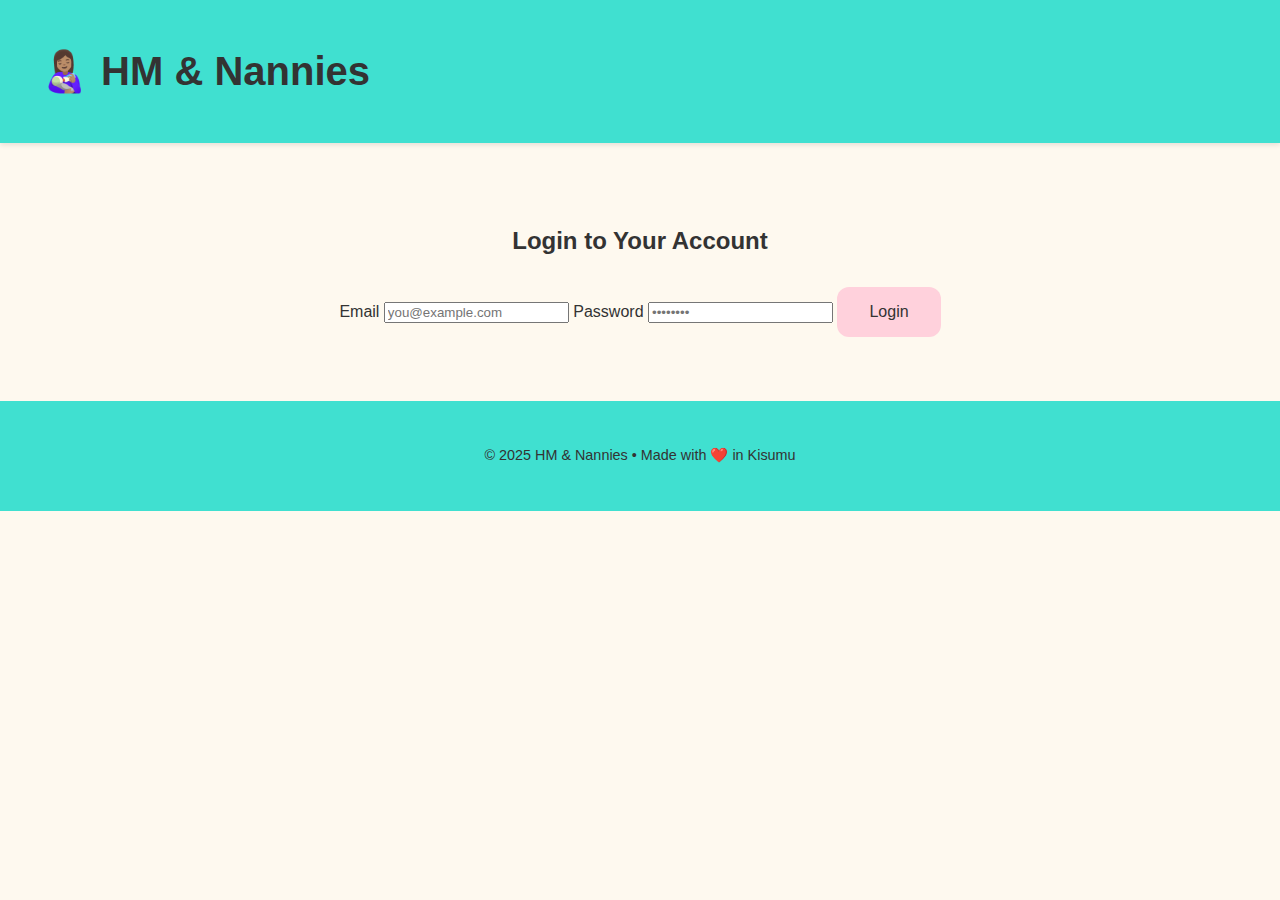
==== src/frontend/login.html @ 3fd79748 "feat: Add the login template" ====
<!DOCTYPE html>
<html lang="en">
<head>
  <meta charset="UTF-8" />
  <meta name="viewport" content="width=device-width, initial-scale=1.0"/>
  <title>Login - HM & Nannies</title>
  <link rel="stylesheet" href="style.css" />
</head>
<body>
  <header class="site-header">
    <div class="header-content">
      <h1>👩🏽‍🍼 HM & Nannies</h1>
    </div>
  </header>

  <main class="landing">
    <div class="cta">
      <h2>Login to Your Account</h2>
      <form class="auth-form">
        <label for="email">Email</label>
        <input type="email" id="email" placeholder="you@example.com" required /> 
      
        <label for="password">Password</label>
        <input type="password" id="password" placeholder="••••••••" required />
      
        <button type="submit" class="primary-btn">Login</button>
      </form>
    </div>
  </main>

  <footer>
    <p>&copy; 2025 HM & Nannies • Made with ❤️ in Kisumu</p>
  </footer>
</body>
</html>
---- src/frontend/style.css ----
:root {
  --tarceise: #40e0d0;
  --light-pink: #ffd1dc;
  --charcoal: #333333;
  --warm-sand: #fef9ef;
  --white: #ffffff;
}

body {
  margin: 0;
  font-family: 'Segoe UI', sans-serif;
  background-color: var(--warm-sand);
  color: var(--charcoal);
}

.site-header {
  background-color: var(--tarceise);
  text-align: center;
  padding: 3rem 1rem;
  box-shadow: 0 2px 5px rgba(0,0,0,0.1);
}

.site-header h1 {
  margin: 0;
  font-size: 2.5rem;
}

.site-header p {
  margin-top: 0.5rem;
  font-size: 1.2rem;
}

.landing {
  display: flex;
  justify-content: center;
  align-items: center;
  padding: 4rem 1rem;
  text-align: center;
}

.cta h2 {
  margin-bottom: 2rem;
  font-size: 1.5rem;
}

.btn-group {
  display: flex;
  justify-content: center;
  gap: 1.5rem;
}

.primary-btn,
.secondary-btn {
  padding: 1rem 2rem;
  border: var(--white);
  border-radius: 12px;
  font-size: 1rem;
  cursor: pointer;
  transition: 0.3s ease;
}

.primary-btn {
  background-color: var(--light-pink);
  color: var(--charcoal);
}

.primary-btn:hover {
  background-color: var(--white);
}

.secondary-btn {
  background-color: var(--light-pink);
  color: var(--charcoal);
}

.secondary-btn:hover {
  background-color: var(--white);
}

footer {
  text-align: center;
  padding: 2rem;
  background-color: var(--tarceise);
  font-size: 0.9rem;
}
.header-content {
  display: flex;
  justify-content: space-between;
  align-items: center;
  flex-wrap: wrap;
  max-width: 1200px;
  margin: 0 auto;
  padding: 0 1rem;
}

.nav-buttons {
  display: flex;
  gap: 1rem;
}

.nav-btn {
  padding: 0.5rem 1.2rem;
  background-color: var(--light-pink);
  color: var(--charcoal);
  border: 2px solid var(--white);
  border-radius: 10px;
  font-size: 0.95rem;
  cursor: pointer;
  transition: 0.3s ease;
  display: inline-block;
  text-decoration: none;
}

.nav-btn:hover {
  background-color: var(--white);
}
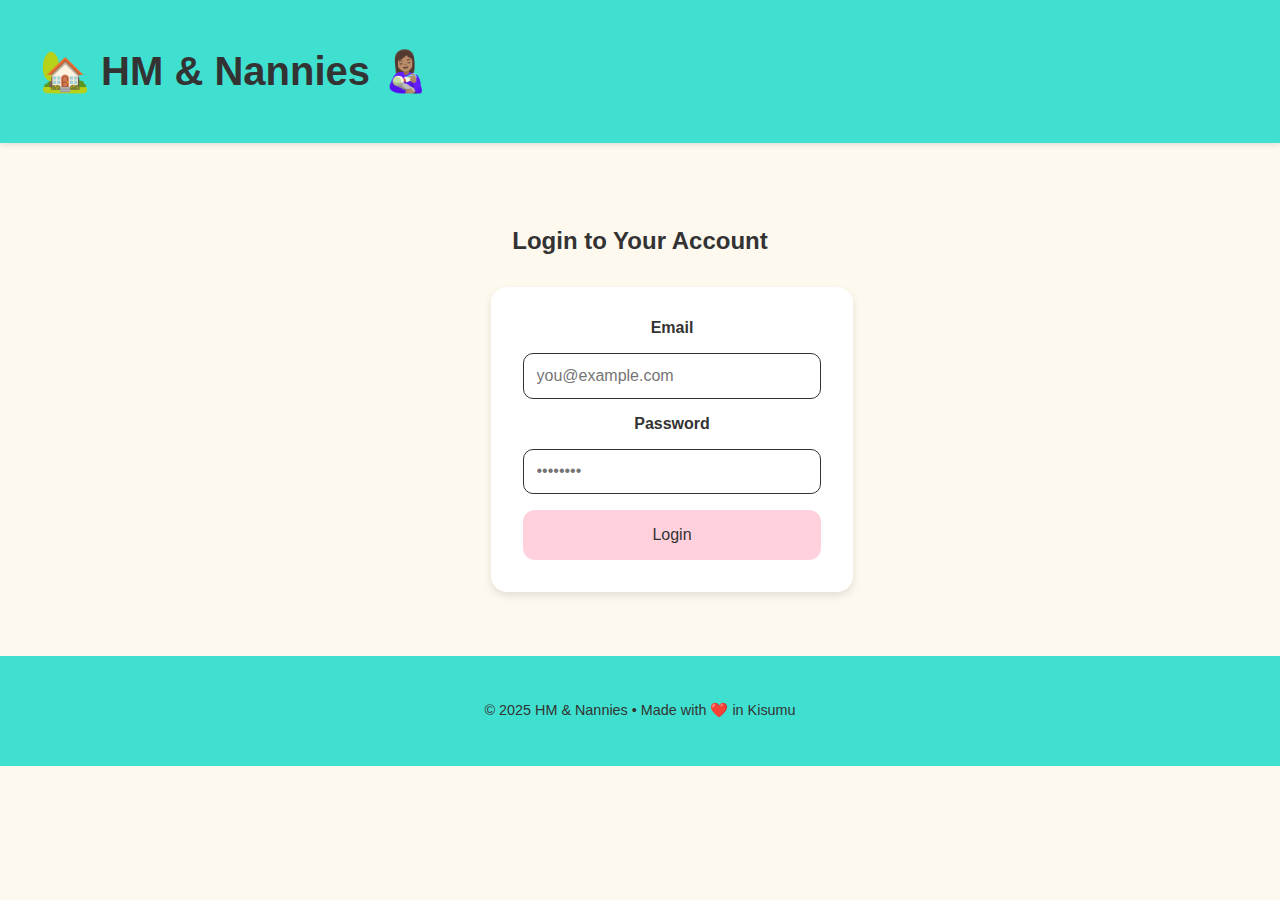
==== commit 82a2025a: "feat: Add more decoration to the header" ====
--- a/src/frontend/login.html
+++ b/src/frontend/login.html
@@ -9,7 +9,7 @@
 <body>
   <header class="site-header">
     <div class="header-content">
-      <h1>👩🏽‍🍼 HM & Nannies</h1>
+      <h1>🏡 HM & Nannies 👩🏽‍🍼</h1>
     </div>
   </header>
 
--- a/src/frontend/style.css
+++ b/src/frontend/style.css
@@ -32,7 +32,7 @@
 
 .landing {
   display: flex;
-  justify-content: center;
+  flex-direction: column;
   align-items: center;
   padding: 4rem 1rem;
   text-align: center;
@@ -115,3 +115,64 @@
   background-color: var(--white);
 }
 
+.auth-form {
+  background-color: var(--white);
+  padding: 2rem;
+  border-radius: 16px;
+  box-shadow: 0 4px 8px rgba(0,0,0,0.1);
+  width: 100%;
+  max-width: 400px;
+  margin: 0 auto;
+  display: flex;
+  flex-direction: column;
+  gap: 1rem;
+}
+
+.auth-form label {
+  font-weight: 600;
+  color: var(--charcoal);
+}
+
+.auth-form input {
+  padding: 0.8rem;
+  border-radius: 10px;
+  border: 1px solid var(--charcoal);
+  font-size: 1rem;
+}
+
+.auth-form input:focus {
+  outline: 2px solid var(--tarceise);
+}
+
+/* Handling responsiveness */
+
+@media (max-width: 768px) {
+  .header-content {
+    flex-direction: column;
+    align-items: flex-start;
+  }
+
+  .nav-buttons {
+    justify-content: flex-start;
+    margin-top: 1rem;
+  }
+
+  .btn-group {
+    flex-direction: column;
+    gap: 1rem;
+  }
+
+  .auth-form {
+    width: 90%;
+    padding: 1.5rem;
+  }
+
+  .site-header h1 {
+    font-size: 2rem;
+  }
+
+  .cta h2 {
+    font-size: 1.2rem;
+  }
+}
+
